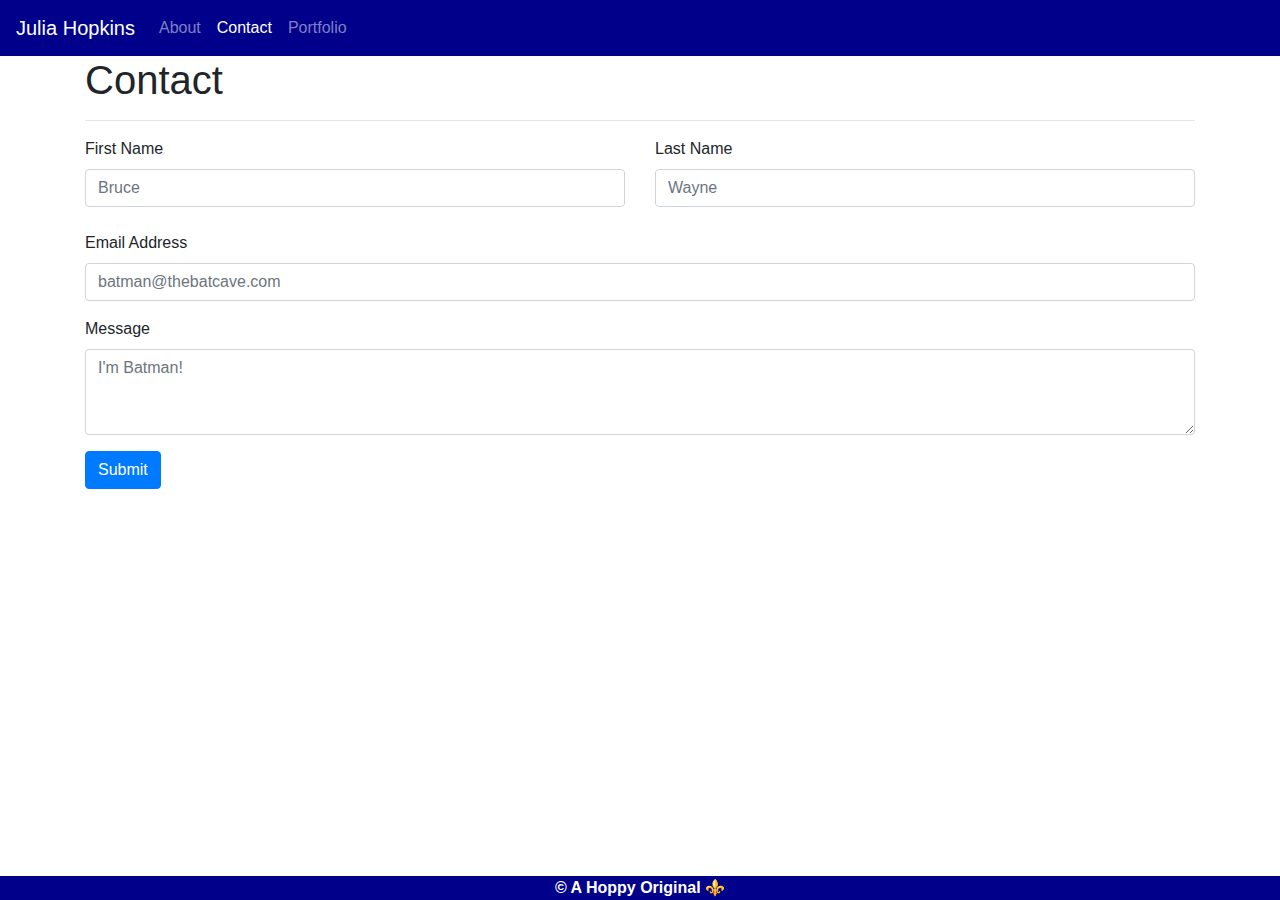
==== contact.html @ 115a9a3c "restructured repo" ====
<!DOCTYPE html>
<html lang="en-us">

<head>

  <meta charset="UTF-8">
  <meta name="viewport" content="width=device-width, initial-scale=1, shrink-to-fit=no">
  <title>My Contact Info</title>
  <link rel="stylesheet" href="https://stackpath.bootstrapcdn.com/bootstrap/4.4.1/css/bootstrap.min.css"/>
  <link rel="stylesheet" href="style.css"/>
  <script src="https://code.jquery.com/jquery-3.4.1.slim.min.js" integrity="sha384-J6qa4849blE2+poT4WnyKhv5vZF5SrPo0iEjwBvKU7imGFAV0wwj1yYfoRSJoZ+n" crossorigin="anonymous"></script>
  <script src="https://cdn.jsdelivr.net/npm/popper.js@1.16.0/dist/umd/popper.min.js" integrity="sha384-Q6E9RHvbIyZFJoft+2mJbHaEWldlvI9IOYy5n3zV9zzTtmI3UksdQRVvoxMfooAo" crossorigin="anonymous"></script>
  <script src="https://stackpath.bootstrapcdn.com/bootstrap/4.4.1/js/bootstrap.min.js" integrity="sha384-wfSDF2E50Y2D1uUdj0O3uMBJnjuUD4Ih7YwaYd1iqfktj0Uod8GCExl3Og8ifwB6" crossorigin="anonymous"></script>
</head>

<body>
  <!--NAVBAR-->
  <nav class="navbar navbar-expand-lg navbar-dark" style="background-color: darkblue;" style=" text-decoration-color: white;">
      <a class="navbar-brand">Julia Hopkins</a>
      <button class="navbar-toggler" data-toggle="collapse" data-target="#navbarSupportedContent" aria-controls="navbarSupportedContent" aria-expanded="false" aria-label="Toggle navigation">
        <span class="navbar-toggler-icon"></span>
      </button>
      <div class="collapse navbar-collapse" id="navbarSupportedContent">
          <ul class="navbar-nav mr-auto">
              <!--HOME BUTTON-->
            <li class="nav-item">
              <a class="nav-link" href="index.html">About</a>
            </li>
            <!--CONTACT BUTTON-->
            <li class="nav-item active">
              <a class="nav-link" href="contact.html">Contact</a>
            </li>
            <!--PORTFOLIO BUTTON/DROPDOWN MENU-->
            <li class="nav-item dropdown">
              <a class="nav-link" href="portfolio.html">Portfolio</a>
            </li>
          </ul>
        </div>
      </nav>

      <!--Contact-->
      <main class="container">
        <div class="row">
          <div class="col-md-12">
            <div class="page-header">
              <h1>Contact</h1>
              <hr>
            </div>
          </div>
        </div>
          
          <!--Form-->
          <form action="mailto:alfred@thebatcave.com" method="post" enctype="text/plain">
          <!--Name Field-->
            <div class="row">
              <div class="col">
                <label for="inputFirstName">First Name</label>
                <input type="text" class="form-control" placeholder="Bruce">
              </div>
              <div class="col">
                <label for="inputLastName">Last Name</label>
                <input type="text" class="form-control" placeholder="Wayne">
              </div>
            </div>
            <br>
            <!--Email Field-->
            <div class="form-group">
              <label for="inputEmail1">Email Address</label>
              <input type="email" class="form-control" id="exampleInputEmail1" aria-describedby="emailHelp" placeholder="batman@thebatcave.com">
              <small id="emailHelp" class="form-text text-muted"></small>
            </div>
            <!--Message Field-->
            <div class="form-group">
              <label for="exampleFormControlTextarea1">Message</label>
              <textarea class="form-control" id="exampleFormControlTextarea1" rows="3" placeholder="I'm Batman!"></textarea>
            </div>
            <!--Submit Button-->
            <button type="submit" class="btn btn-primary">Submit</button>
          </form>
      </main>
    <footer class="pageFooter">
        &copy A Hoppy Original &#9884
    </footer>
---- style.css ----
.card-header{
    color:white;
}
.card{
    margin: 20px;
    margin-bottom: 40px;
}
.card-text{
    text-align: center;
    font-weight: bold;
}
.container{
    margin-bottom: 20px;
}

.portfolio .card{
    max-width: 286px;
}

.portfolio img{
    width: 100%;
}

.pageFooter{
    position: fixed;
    bottom: 0;
    left: 0;
    right: 0;
    background-color: darkblue;
    text-align: center;
    color: white;
    font-weight: bold;
}
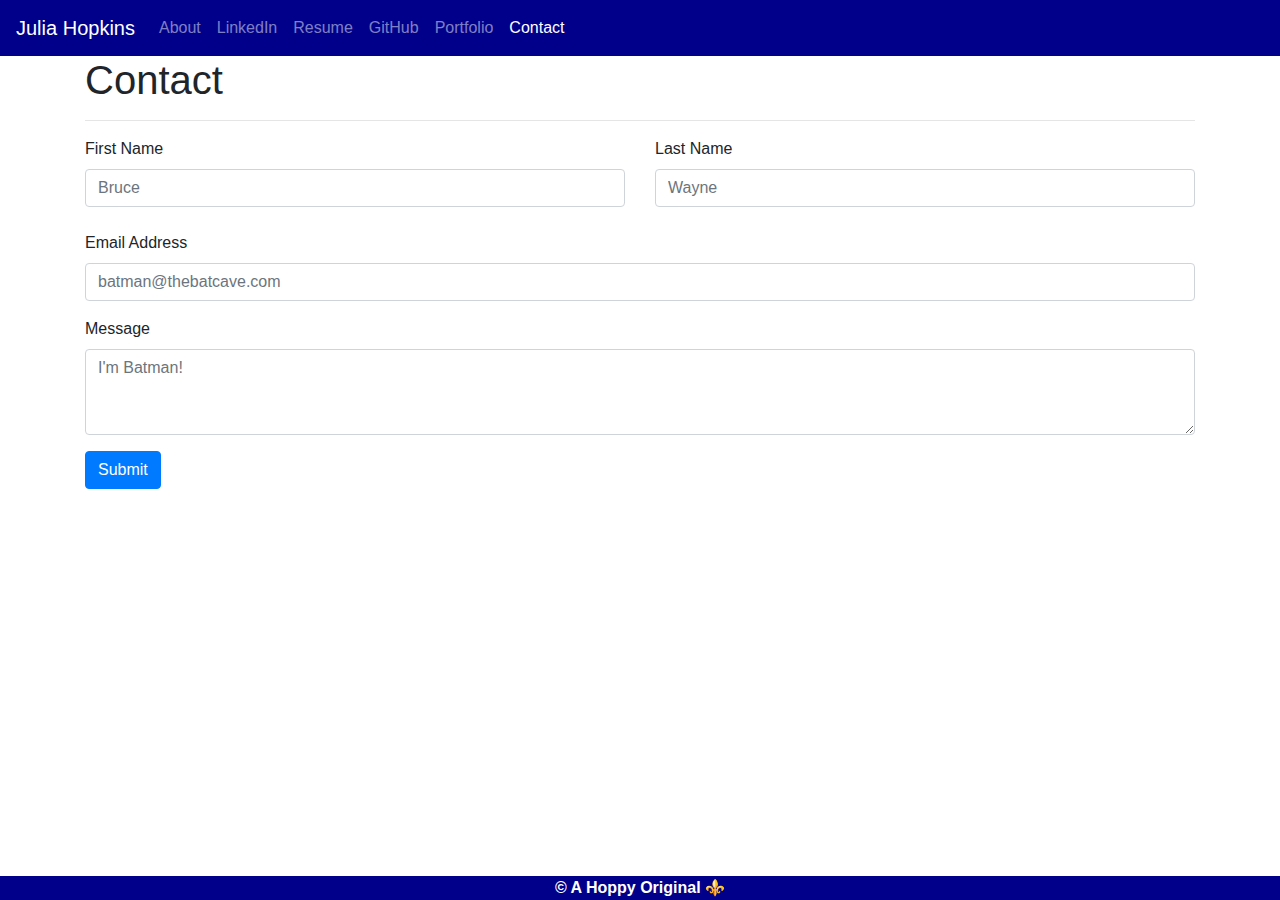
==== commit 79ab23e7: "portfolio2 updates" ====
--- a/contact.html
+++ b/contact.html
@@ -22,17 +22,29 @@
       </button>
       <div class="collapse navbar-collapse" id="navbarSupportedContent">
           <ul class="navbar-nav mr-auto">
-              <!--HOME BUTTON-->
+            <!--HOME BUTTON-->
             <li class="nav-item">
-              <a class="nav-link" href="index.html">About</a>
+              <a class="nav-link" href="index.html">About <span class="sr-only">(current)</span></a>
+            </li>
+            <!-- LinkedIn -->
+            <li class="nav-item">
+              <a class="nav-link" href="https://www.linkedin.com/in/juliahopkinsms/">LinkedIn <span class="sr-only"></span></a>
+            </li>
+            <!-- Resume -->
+            <li class="nav-item">
+              <a class="nav-link" href="">Resume<span class="sr-only"></span></a>
+            </li>
+            <!-- GitHub -->
+            <li class="nav-item">
+              <a class="nav-link" href="https://github.com/FenixTrax18">GitHub<span class="sr-only"></span></a>
+            </li>
+            <!--PORTFOLIO BUTTON/DROPDOWN MENU-->
+            <li class="nav-item dropdown">
+              <a class="nav-link" href="portfolio.html">Portfolio</a>
             </li>
             <!--CONTACT BUTTON-->
             <li class="nav-item active">
               <a class="nav-link" href="contact.html">Contact</a>
-            </li>
-            <!--PORTFOLIO BUTTON/DROPDOWN MENU-->
-            <li class="nav-item dropdown">
-              <a class="nav-link" href="portfolio.html">Portfolio</a>
             </li>
           </ul>
         </div>
--- a/style.css
+++ b/style.css
@@ -6,10 +6,13 @@
     margin: 20px;
     margin-bottom: 40px;
 }
-.card-text{
+.card-body {
     text-align: center;
     font-weight: bold;
+    border-top: solid darkblue 1px;
+    margin-top: 5px;
 }
+
 .container{
     margin-bottom: 20px;
 }
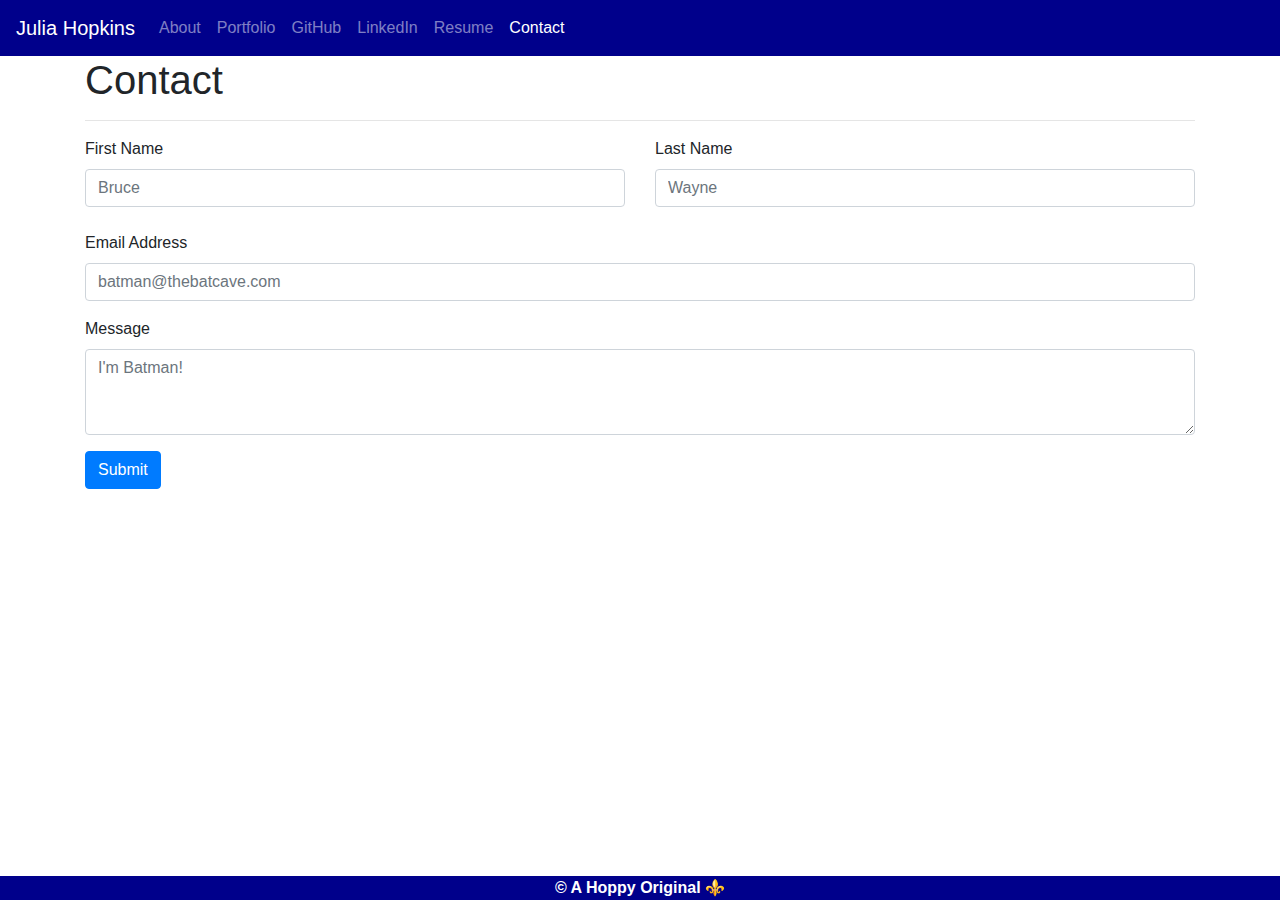
==== commit 5190661a: "updates to Portfolio2" ====
--- a/contact.html
+++ b/contact.html
@@ -26,21 +26,21 @@
             <li class="nav-item">
               <a class="nav-link" href="index.html">About <span class="sr-only">(current)</span></a>
             </li>
+            <!--PORTFOLIO BUTTON/DROPDOWN MENU-->
+            <li class="nav-item dropdown">
+              <a class="nav-link" href="portfolio.html">Portfolio</a>
+            </li>
+            <!-- GitHub -->
+            <li class="nav-item">
+              <a class="nav-link" href="https://github.com/FenixTrax18" target="_blank">GitHub<span class="sr-only"></span></a>
+            </li>
             <!-- LinkedIn -->
             <li class="nav-item">
-              <a class="nav-link" href="https://www.linkedin.com/in/juliahopkinsms/">LinkedIn <span class="sr-only"></span></a>
+              <a class="nav-link" href="https://www.linkedin.com/in/juliahopkinsms/" target="_blank">LinkedIn <span class="sr-only"></span></a>
             </li>
             <!-- Resume -->
             <li class="nav-item">
               <a class="nav-link" href="">Resume<span class="sr-only"></span></a>
-            </li>
-            <!-- GitHub -->
-            <li class="nav-item">
-              <a class="nav-link" href="https://github.com/FenixTrax18">GitHub<span class="sr-only"></span></a>
-            </li>
-            <!--PORTFOLIO BUTTON/DROPDOWN MENU-->
-            <li class="nav-item dropdown">
-              <a class="nav-link" href="portfolio.html">Portfolio</a>
             </li>
             <!--CONTACT BUTTON-->
             <li class="nav-item active">
--- a/style.css
+++ b/style.css
@@ -5,6 +5,7 @@
 .card{
     margin: 20px;
     margin-bottom: 40px;
+    box-shadow: 15px 15px 5px -5px hsla(0, 0%, 60.8%, .45);
 }
 .card-body {
     text-align: center;
@@ -34,4 +35,8 @@
     text-align: center;
     color: white;
     font-weight: bold;
+}
+
+main summary {
+    cursor: default;
 }